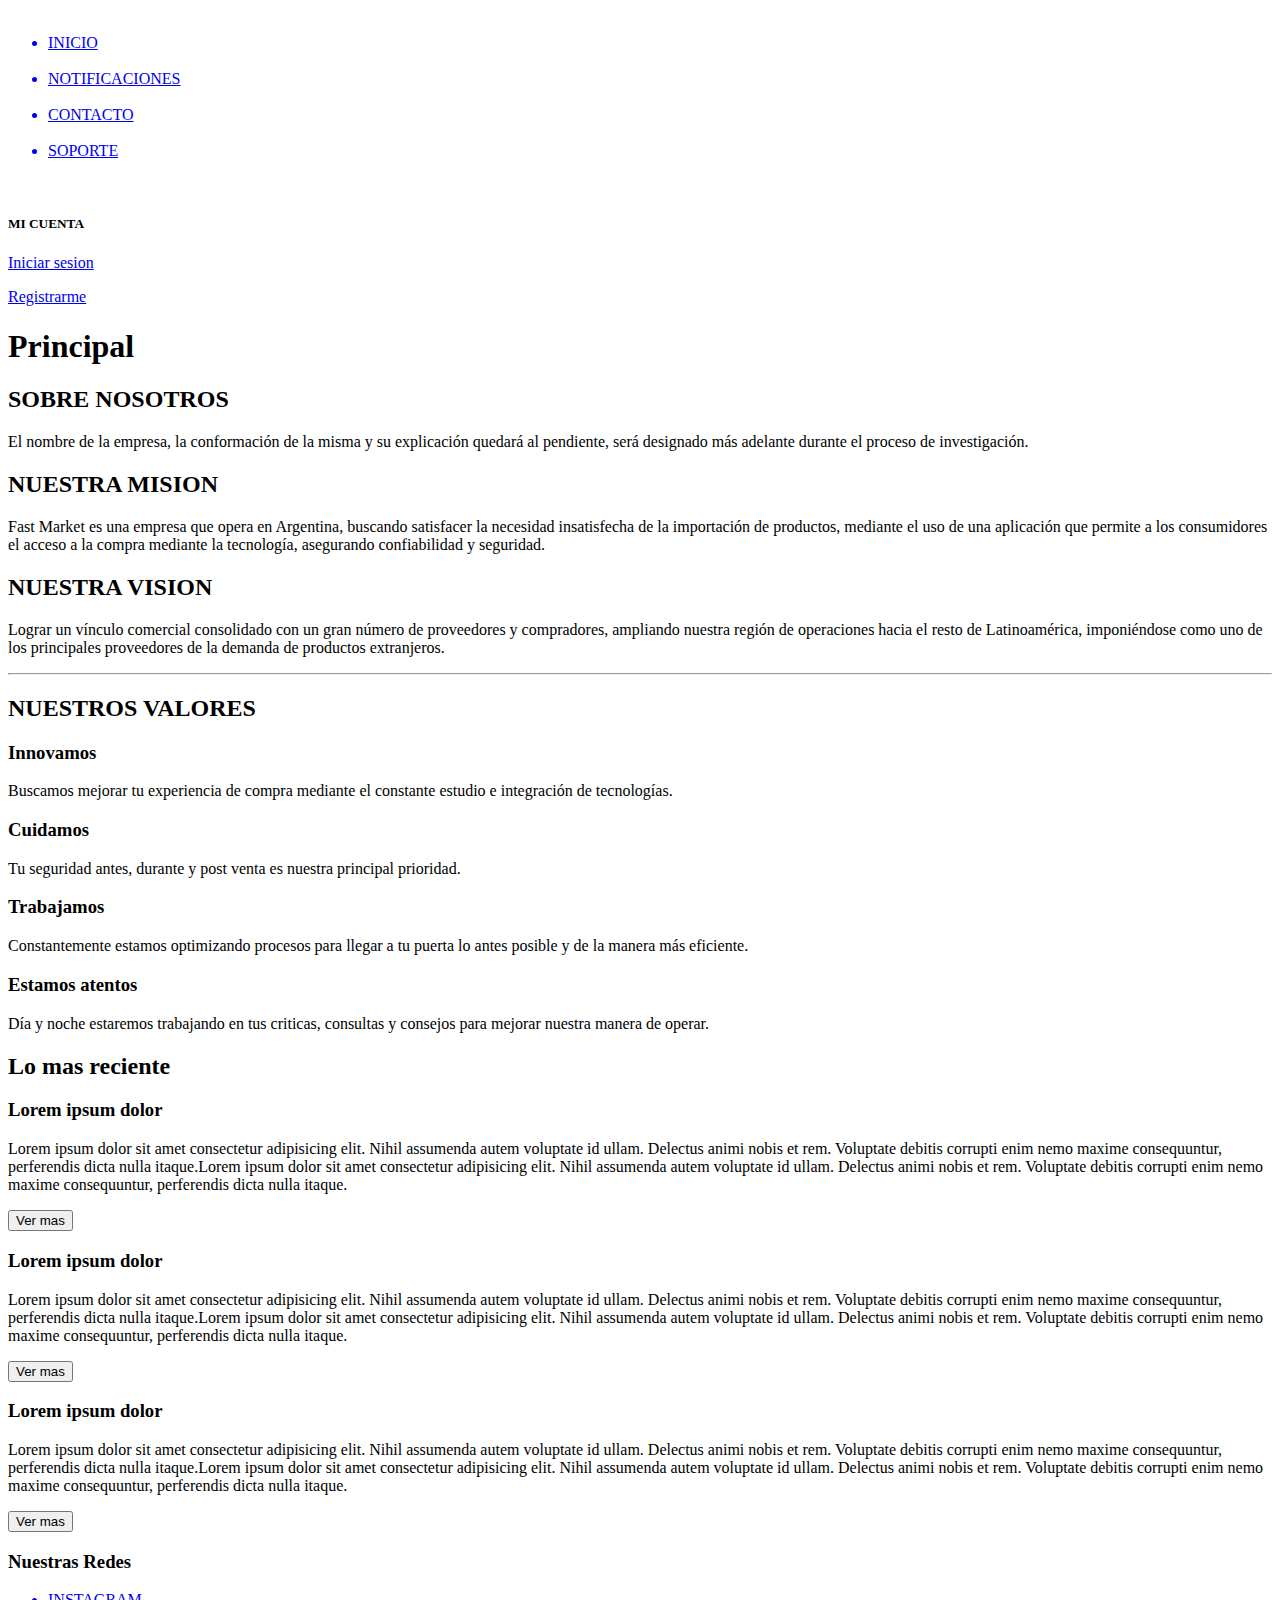
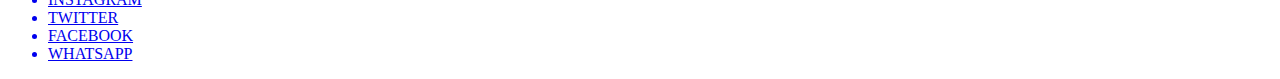
==== index.html @ 2d6827d0 "Version 1.0" ====
<!DOCTYPE html>
<html lang="en">
<head>
  <meta charset="UTF-8">
  <meta http-equiv="X-UA-Compatible" content="IE=edge">
  <meta name="viewport" content="width=device-width, initial-scale=1.0">
  <title>Bienvenido</title>
  <link rel="stylesheet" href="style.css">
</head>
<body id="grid-container">
  <nav>
    <div class="container-menu">
      <ul>
        <a href="index.html">
          <img src="./img/Vector.svg" alt="">
          <li>INICIO</li>
        </a>
        <a href="notificaciones.html">
          <img src="./img/Vector-1.svg" alt="">
          <li>NOTIFICACIONES</li>
        </a>
        <a href="contacto.html">
          <img src="./img/Vector-2.svg" alt="">
          <li>CONTACTO</li>
        </a>
        <a href="soporte.html">
          <img src="./img/Vector-3.svg" alt="">
          <li>SOPORTE</li>
        </a>
      </ul>
    </div>
    <div class="account">
      <a href="inicio-sesion.html"><img src="./img/Vector-4.svg" alt=""></a>
      <div class="account-1">
        <h5 class="display-none">MI CUENTA</h5>
        <a href="inicio-sesion.html">
          <p class="display-none">Iniciar sesion</p>
        </a>
        <a href="#">
          <p class="display-none">Registrarme</p>
        </a>
      </div>
    </div>
  </nav>
  <header><h1>Principal</h1></header>
  <main>
    <div class="flex-1">
      <h2>SOBRE NOSOTROS</h2>
      <p>El nombre de la empresa, la conformación de la misma y su explicación quedará al pendiente, será designado más adelante durante el proceso de investigación.</p>
      <h2>NUESTRA MISION</h2>
      <p>Fast Market es una empresa que opera en Argentina, buscando satisfacer la necesidad insatisfecha de la importación de productos, mediante el uso de una aplicación que permite a los consumidores el acceso a la compra mediante la tecnología, asegurando confiabilidad y seguridad.</p>
      <h2>NUESTRA VISION</h2>
      <p>Lograr un vínculo comercial consolidado con un gran número de proveedores y compradores, ampliando nuestra región de operaciones hacia el resto de Latinoamérica, imponiéndose como uno de los principales proveedores de la demanda de productos extranjeros.</p>
      <hr>
      <h2>NUESTROS VALORES</h2>
      <div class="valores-flex">
        <div><h3>Innovamos</h3><p>Buscamos mejorar tu experiencia de compra mediante el constante estudio e integración de tecnologías.</p></div>
        <div><h3>Cuidamos</h3><p>Tu seguridad antes, durante y post venta es nuestra principal prioridad.</p></div>
        <div><h3>Trabajamos</h3><p>Constantemente estamos optimizando procesos para llegar a tu puerta lo antes posible y de la manera más eficiente.</p></div>
        <div><h3>Estamos atentos</h3><p>Día y noche estaremos trabajando en tus criticas, consultas y consejos para mejorar nuestra manera de operar.</p></div>
      </div>
    </div>
  </main>
  <aside>
    <h2>Lo mas reciente</h2>
    <div class="news">
      <h3>Lorem ipsum dolor</h3>
      <p>Lorem ipsum dolor sit amet consectetur adipisicing elit. Nihil assumenda autem voluptate id ullam. Delectus animi nobis et rem. Voluptate debitis corrupti enim nemo maxime consequuntur, perferendis dicta nulla itaque.Lorem ipsum dolor sit amet consectetur adipisicing elit. Nihil assumenda autem voluptate id ullam. Delectus animi nobis et rem. Voluptate debitis corrupti enim nemo maxime consequuntur, perferendis dicta nulla itaque.</p>
      <button>Ver mas</button>
    </div>
    <div class="news">
      <h3>Lorem ipsum dolor</h3>
      <p>Lorem ipsum dolor sit amet consectetur adipisicing elit. Nihil assumenda autem voluptate id ullam. Delectus animi nobis et rem. Voluptate debitis corrupti enim nemo maxime consequuntur, perferendis dicta nulla itaque.Lorem ipsum dolor sit amet consectetur adipisicing elit. Nihil assumenda autem voluptate id ullam. Delectus animi nobis et rem. Voluptate debitis corrupti enim nemo maxime consequuntur, perferendis dicta nulla itaque.</p>
      <button>Ver mas</button>
    </div>
    <div class="news">
      <h3>Lorem ipsum dolor</h3>
      <p>Lorem ipsum dolor sit amet consectetur adipisicing elit. Nihil assumenda autem voluptate id ullam. Delectus animi nobis et rem. Voluptate debitis corrupti enim nemo maxime consequuntur, perferendis dicta nulla itaque.Lorem ipsum dolor sit amet consectetur adipisicing elit. Nihil assumenda autem voluptate id ullam. Delectus animi nobis et rem. Voluptate debitis corrupti enim nemo maxime consequuntur, perferendis dicta nulla itaque.</p>
      <button>Ver mas</button>
    </div>
  </aside>
  <footer>
    <h3>Nuestras Redes</h3>
    <ul>
      <a href="#">
        <li>INSTAGRAM</li>
      </a><a href="#">
        <li>TWITTER</li>
      </a><a href="#">
        <li>FACEBOOK</li>
      </a><a href="#">
        <li>WHATSAPP</li>
      </a>
    </ul>
  </footer>
</body>
</html>
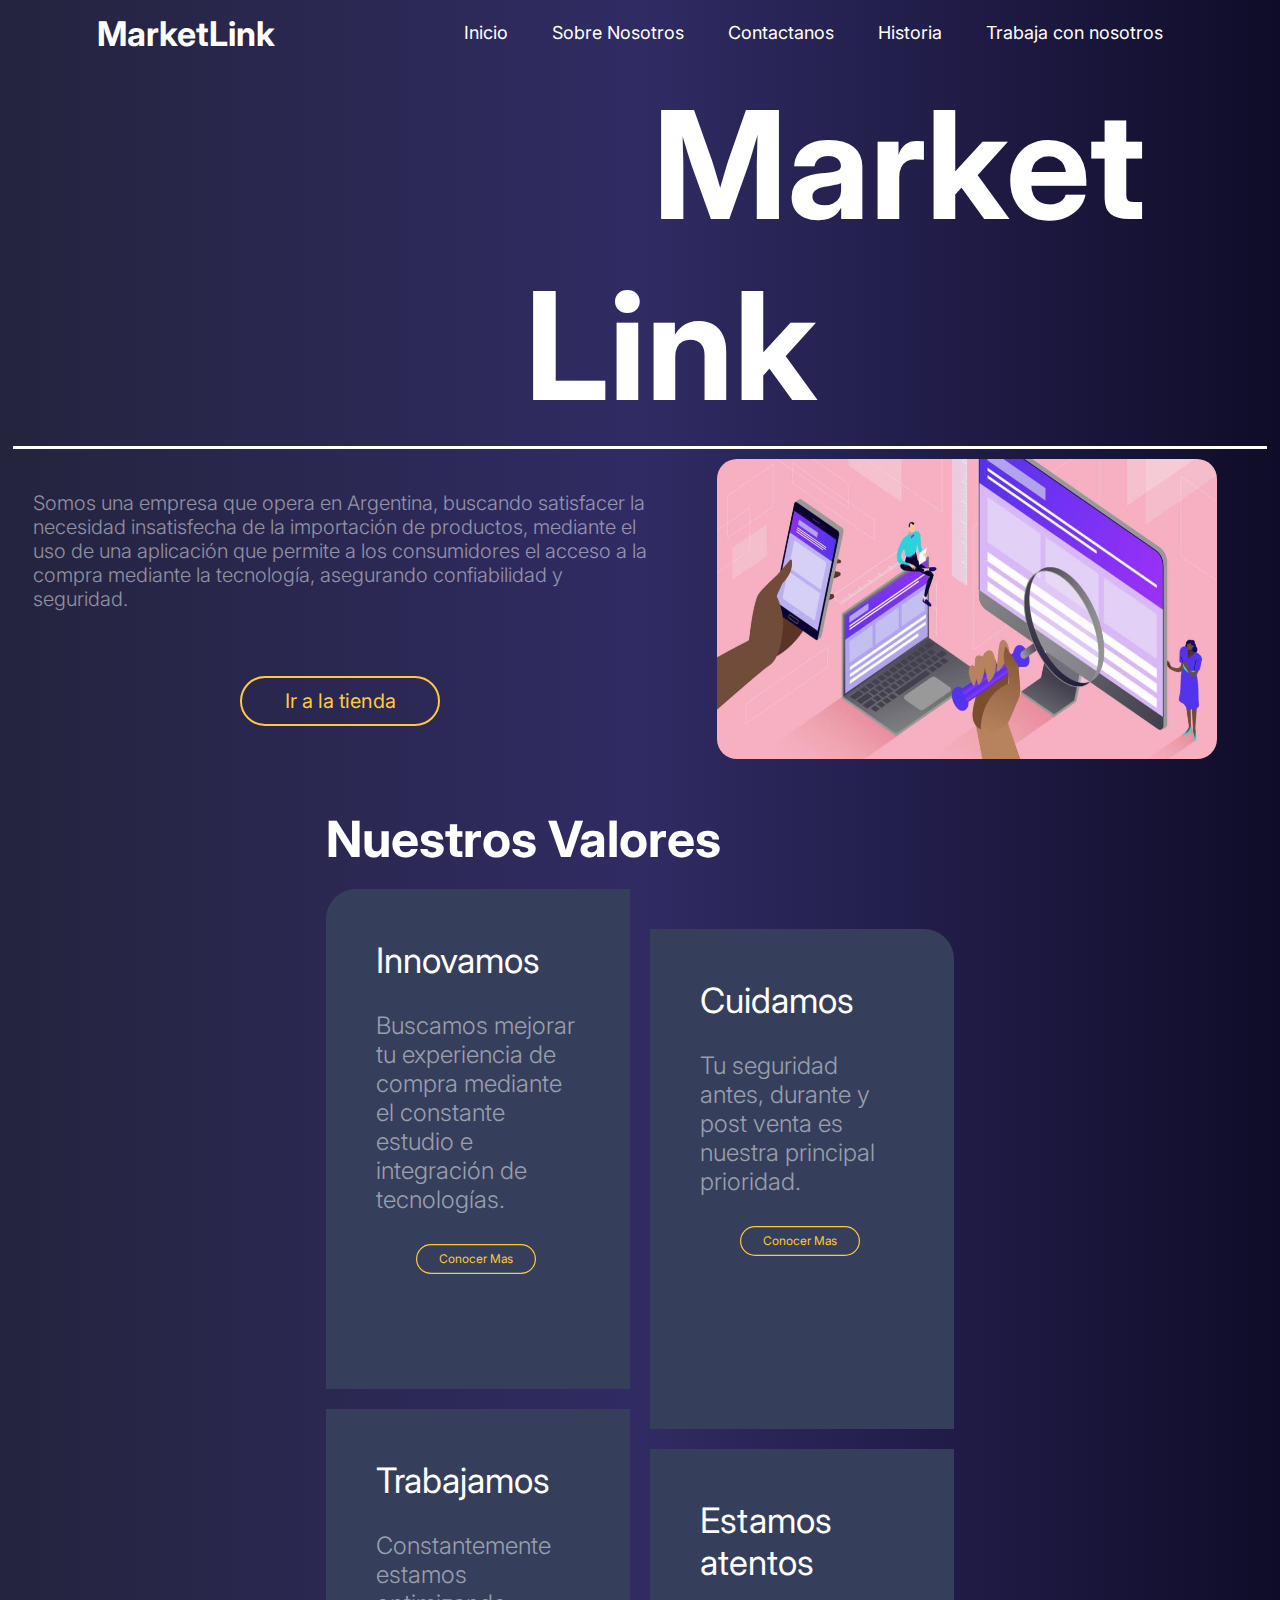
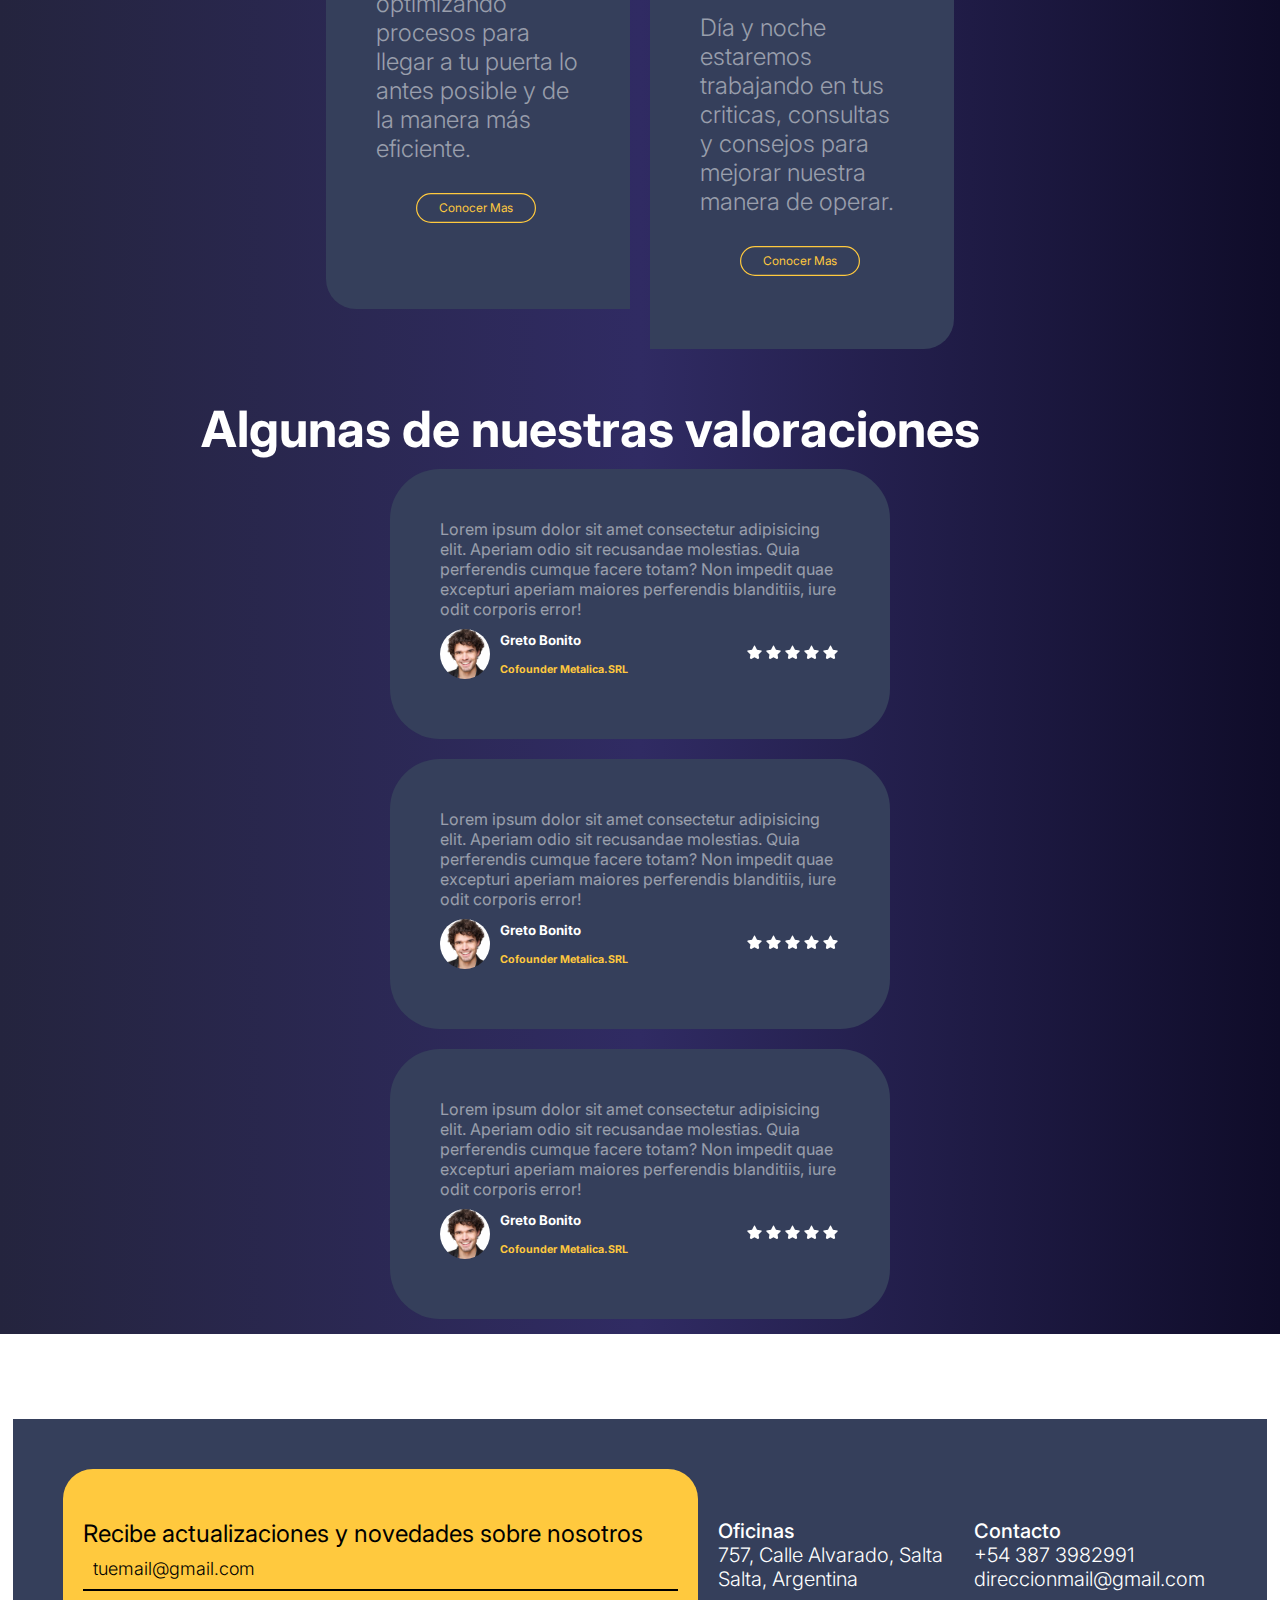
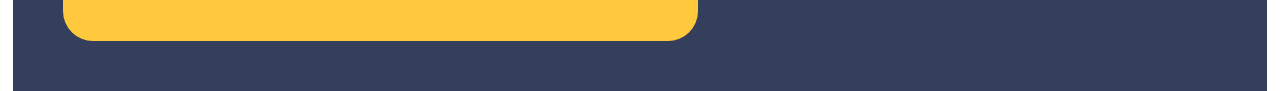
==== commit 3b62cde0: "Version 2.0" ====
--- a/index.html
+++ b/index.html
@@ -4,94 +4,121 @@
   <meta charset="UTF-8">
   <meta http-equiv="X-UA-Compatible" content="IE=edge">
   <meta name="viewport" content="width=device-width, initial-scale=1.0">
-  <title>Bienvenido</title>
-  <link rel="stylesheet" href="style.css">
+  <title>MarketLink</title>
+
+  <!-- Linkeando Stylesheet de boostrap -->
+  <link href="https://cdn.jsdelivr.net/npm/bootstrap@5.2.0-beta1/dist/css/bootstrap.min.css" rel="stylesheet" integrity="sha384-0evHe/X+R7YkIZDRvuzKMRqM+OrBnVFBL6DOitfPri4tjfHxaWutUpFmBp4vmVor" crossorigin="anonymous">
+  <link rel="stylesheet" href="https://cdnjs.cloudflare.com/ajax/libs/animate.css/4.1.1/animate.min.css"/>
+  <link rel="stylesheet" href="./css/style.css">
 </head>
-<body id="grid-container">
-  <nav>
-    <div class="container-menu">
+<body>
+  <div id="bg-gradient">
+      <header>
+      <h3>MarketLink</h3>
+      <ul class="navBar">
+        <a href="index.html">Inicio</a>
+        <a href="#">Sobre Nosotros</a>
+        <a href="./html/contacto.html">Contactanos</a>
+        <a href="#">Historia</a>
+        <a href="#">Trabaja con nosotros</a>
+      </ul>
+    </header>
+    <main>
+      <h1 class="animate__slideInLeft tittle-1">Market</h1>
+      <h1 class="animate__slideInLeft tittle-2">Link</h1>
+      <hr>
+      <section class="hero-1">
+        <h3>Somos una empresa que opera en Argentina, buscando satisfacer la necesidad insatisfecha de la importación de productos, mediante el uso de una aplicación que permite a los consumidores el acceso a la compra mediante la tecnología, asegurando confiabilidad y seguridad.</h3> 
+        <img src="./img/hero1img.jpg" alt="HeroImage">
+        <button class="button-1">Ir a la tienda</button>
+      </section>
+      <section class="hero-2">
+        <h2>
+          Nuestros Valores
+        </h2>
+        <div class="card">
+          <h3>Innovamos</h3>
+          <p>Buscamos mejorar tu experiencia de compra mediante el constante estudio e integración de tecnologías.</p>
+          <button class="button-1 bt2">Conocer Mas</button>
+        </div>
+        <div class="card1">
+          <h3>Cuidamos</h3>
+          <p>Tu seguridad antes, durante y post venta es nuestra principal prioridad.</p>
+          <button class="button-1 bt2">Conocer Mas</button>
+        </div>
+        <div class="card2">
+          <h3>Trabajamos</h3>
+          <p>Constantemente estamos optimizando procesos para llegar a tu puerta lo antes posible y de la manera más eficiente.</p>
+          <button class="button-1 bt2">Conocer Mas</button>
+        </div>
+        <div class="card3">
+          <h3>Estamos atentos</h3>
+          <p>Día y noche estaremos trabajando en tus criticas, consultas y consejos para mejorar nuestra manera de operar.</p>
+          <button class="button-1 bt2">Conocer Mas</button>
+        </div>
+      </section>
+      <section class="hero-3">
+        <h2>Algunas de nuestras valoraciones</h2>
+        <div id="flex-container1">
+          <div class="valoracion">
+            <p>Lorem ipsum dolor sit amet consectetur adipisicing elit. Aperiam odio sit recusandae molestias. Quia perferendis cumque facere totam? Non impedit quae excepturi aperiam maiores perferendis blanditiis, iure odit corporis error!</p>
+            <div class="name">
+              <img src="./img/profileimg.jpg" alt="">
+              <h5>Greto Bonito</h5>
+              <h6>Cofounder Metalica.SRL</h6>
+              <ul class="stars">
+              <img src="./img/starts.svg" alt=""><img src="./img/starts.svg" alt=""><img src="./img/starts.svg" alt=""><img src="./img/starts.svg" alt=""><img src="./img/starts.svg" alt="">
+              </ul>
+            </div>
+            
+          </div>
+          <div class="valoracion">
+            <p>Lorem ipsum dolor sit amet consectetur adipisicing elit. Aperiam odio sit recusandae molestias. Quia perferendis cumque facere totam? Non impedit quae excepturi aperiam maiores perferendis blanditiis, iure odit corporis error!</p>
+            <div class="name">
+              <img src="./img/profileimg.jpg" alt="">
+              <h5>Greto Bonito</h5>
+              <h6>Cofounder Metalica.SRL</h6>
+              <ul class="stars">
+                <img src="./img/starts.svg" alt=""><img src="./img/starts.svg" alt=""><img src="./img/starts.svg" alt=""><img src="./img/starts.svg" alt=""><img src="./img/starts.svg" alt="">
+              </ul>
+            </div>
+          </div>
+          <div class="valoracion">
+            <p>Lorem ipsum dolor sit amet consectetur adipisicing elit. Aperiam odio sit recusandae molestias. Quia perferendis cumque facere totam? Non impedit quae excepturi aperiam maiores perferendis blanditiis, iure odit corporis error!</p>
+            <div class="name">
+              <img src="./img/profileimg.jpg" alt="">
+              <h5>Greto Bonito</h5>
+              <h6>Cofounder Metalica.SRL</h6>
+              <ul class="stars">
+                <img src="./img/starts.svg" alt=""><img src="./img/starts.svg" alt=""><img src="./img/starts.svg" alt=""><img src="./img/starts.svg" alt=""><img src="./img/starts.svg" alt="">
+              </ul>
+            </div>
+          </div>
+          
+        </div>
+      </section>
+    </main>
+    <footer>
+      <div>
+        <h4>Recibe actualizaciones y novedades sobre nosotros</h4>
+        <input type="email" name="" id="" placeholder="tuemail@gmail.com">
+      </div>
       <ul>
-        <a href="index.html">
-          <img src="./img/Vector.svg" alt="">
-          <li>INICIO</li>
-        </a>
-        <a href="notificaciones.html">
-          <img src="./img/Vector-1.svg" alt="">
-          <li>NOTIFICACIONES</li>
-        </a>
-        <a href="contacto.html">
-          <img src="./img/Vector-2.svg" alt="">
-          <li>CONTACTO</li>
-        </a>
-        <a href="soporte.html">
-          <img src="./img/Vector-3.svg" alt="">
-          <li>SOPORTE</li>
-        </a>
+        <h6>Oficinas</h6>
+        <li>757, Calle Alvarado, Salta</li>
+        <li>Salta, Argentina</li>
       </ul>
-    </div>
-    <div class="account">
-      <a href="inicio-sesion.html"><img src="./img/Vector-4.svg" alt=""></a>
-      <div class="account-1">
-        <h5 class="display-none">MI CUENTA</h5>
-        <a href="inicio-sesion.html">
-          <p class="display-none">Iniciar sesion</p>
-        </a>
-        <a href="#">
-          <p class="display-none">Registrarme</p>
-        </a>
-      </div>
-    </div>
-  </nav>
-  <header><h1>Principal</h1></header>
-  <main>
-    <div class="flex-1">
-      <h2>SOBRE NOSOTROS</h2>
-      <p>El nombre de la empresa, la conformación de la misma y su explicación quedará al pendiente, será designado más adelante durante el proceso de investigación.</p>
-      <h2>NUESTRA MISION</h2>
-      <p>Fast Market es una empresa que opera en Argentina, buscando satisfacer la necesidad insatisfecha de la importación de productos, mediante el uso de una aplicación que permite a los consumidores el acceso a la compra mediante la tecnología, asegurando confiabilidad y seguridad.</p>
-      <h2>NUESTRA VISION</h2>
-      <p>Lograr un vínculo comercial consolidado con un gran número de proveedores y compradores, ampliando nuestra región de operaciones hacia el resto de Latinoamérica, imponiéndose como uno de los principales proveedores de la demanda de productos extranjeros.</p>
-      <hr>
-      <h2>NUESTROS VALORES</h2>
-      <div class="valores-flex">
-        <div><h3>Innovamos</h3><p>Buscamos mejorar tu experiencia de compra mediante el constante estudio e integración de tecnologías.</p></div>
-        <div><h3>Cuidamos</h3><p>Tu seguridad antes, durante y post venta es nuestra principal prioridad.</p></div>
-        <div><h3>Trabajamos</h3><p>Constantemente estamos optimizando procesos para llegar a tu puerta lo antes posible y de la manera más eficiente.</p></div>
-        <div><h3>Estamos atentos</h3><p>Día y noche estaremos trabajando en tus criticas, consultas y consejos para mejorar nuestra manera de operar.</p></div>
-      </div>
-    </div>
-  </main>
-  <aside>
-    <h2>Lo mas reciente</h2>
-    <div class="news">
-      <h3>Lorem ipsum dolor</h3>
-      <p>Lorem ipsum dolor sit amet consectetur adipisicing elit. Nihil assumenda autem voluptate id ullam. Delectus animi nobis et rem. Voluptate debitis corrupti enim nemo maxime consequuntur, perferendis dicta nulla itaque.Lorem ipsum dolor sit amet consectetur adipisicing elit. Nihil assumenda autem voluptate id ullam. Delectus animi nobis et rem. Voluptate debitis corrupti enim nemo maxime consequuntur, perferendis dicta nulla itaque.</p>
-      <button>Ver mas</button>
-    </div>
-    <div class="news">
-      <h3>Lorem ipsum dolor</h3>
-      <p>Lorem ipsum dolor sit amet consectetur adipisicing elit. Nihil assumenda autem voluptate id ullam. Delectus animi nobis et rem. Voluptate debitis corrupti enim nemo maxime consequuntur, perferendis dicta nulla itaque.Lorem ipsum dolor sit amet consectetur adipisicing elit. Nihil assumenda autem voluptate id ullam. Delectus animi nobis et rem. Voluptate debitis corrupti enim nemo maxime consequuntur, perferendis dicta nulla itaque.</p>
-      <button>Ver mas</button>
-    </div>
-    <div class="news">
-      <h3>Lorem ipsum dolor</h3>
-      <p>Lorem ipsum dolor sit amet consectetur adipisicing elit. Nihil assumenda autem voluptate id ullam. Delectus animi nobis et rem. Voluptate debitis corrupti enim nemo maxime consequuntur, perferendis dicta nulla itaque.Lorem ipsum dolor sit amet consectetur adipisicing elit. Nihil assumenda autem voluptate id ullam. Delectus animi nobis et rem. Voluptate debitis corrupti enim nemo maxime consequuntur, perferendis dicta nulla itaque.</p>
-      <button>Ver mas</button>
-    </div>
-  </aside>
-  <footer>
-    <h3>Nuestras Redes</h3>
-    <ul>
-      <a href="#">
-        <li>INSTAGRAM</li>
-      </a><a href="#">
-        <li>TWITTER</li>
-      </a><a href="#">
-        <li>FACEBOOK</li>
-      </a><a href="#">
-        <li>WHATSAPP</li>
-      </a>
-    </ul>
-  </footer>
+      <ul>
+        <h6>Contacto</h6>
+        <li>+54 387 3982991</li>
+        <li>direccionmail@gmail.com</li>
+      </ul>
+    </footer>
+  </div>
+  
+  
+
+  <!-- Linkeo js de boostrap -->
+  <script src="https://cdn.jsdelivr.net/npm/bootstrap@5.2.0-beta1/dist/js/bootstrap.bundle.min.js" integrity="sha384-pprn3073KE6tl6bjs2QrFaJGz5/SUsLqktiwsUTF55Jfv3qYSDhgCecCxMW52nD2" crossorigin="anonymous"></script>
 </body>
 </html>--- a/css/style.css
+++ b/css/style.css
@@ -0,0 +1,362 @@
+@import url('https://fonts.googleapis.com/css2?family=Inter:wght@200;300;400;500;600;700;800&display=swap');
+
+* {
+  padding: 0;
+  margin: 0;
+  box-sizing: border-box;
+  font-family: 'Inter';
+}
+#bg-gradient {
+  position: absolute;
+  padding: 1%;
+  background: #0f0c29;
+  background: -webkit-linear-gradient(to right, #24243e, #302b63, #0f0c29);
+  background: linear-gradient(to right, #24243e, #302b63, #0f0c29);
+  width: 100%;
+  z-index: -2;
+  height: 326%;
+}
+#bg-gradient1 {
+  position: absolute;
+  padding: 1%;
+  background: #0f0c29;
+  background: -webkit-linear-gradient(to right, #24243e, #302b63, #0f0c29);
+  background: linear-gradient(to right, #24243e, #302b63, #0f0c29);
+  width: 100%;
+  z-index: -2;
+  height: 100%;
+}
+header > h3 {
+  color: #fff;
+  font-size: 34px;
+}
+header {
+  display: flex;
+  width: 100%;
+  justify-content: space-around;
+  align-items: center;
+  margin-bottom: 20px;
+}
+header ul a {
+  color: #fff;
+  text-decoration: none;
+  font-weight: 400;
+  font-size: 18px;
+  line-height: 100%;
+  margin: 0 20px;
+  position: relative;
+  transition: 0.5s ease-out;
+}
+header ul a::before {
+  position: absolute;
+  content: "";
+  height: 150%;
+  width: 0;
+  background-color: #FFC93E;
+  transition: 0.5s ease-out;
+  z-index: -1;
+  left: -5%;
+  top: -25%;
+}
+header ul a:hover::before {
+  width: 110%;
+  color: #000;
+}
+header ul a:hover {
+  color: #000;
+}
+h1 {
+  position: relative;
+  color: #fff;
+  font-weight: 700;
+  font-size: 150px;
+  animation: 1s ease-out;
+  width: fit-content;
+}
+.tittle-1 {
+  left: 50vw;
+}
+.tittle-2 {
+  left: 40vw;
+  animation-delay: 0.1s;
+}
+.hero-1 h3 {
+  color: rgba(255, 255, 255, 0.5);
+  font-size: 20px;
+  text-align: center;
+  display: inline-block;
+  grid-area: h3;
+  text-align: left;
+  margin: 0 20px;
+  font-weight: 300;
+}
+.hero-1 {
+  display: grid;
+  grid-template-areas: 
+  "h3 img"
+  "boton img";
+  align-items: center;
+  justify-items: center;
+}
+.hero-1 > img {
+  height: 300px;
+  border-radius: 20px;
+  width: 500px;
+  margin: 0 50px;
+  grid-area: img;
+}
+.button-1 {
+  background-color: transparent;
+  border: #FFC93E solid 2px;
+  border-radius: 25px;
+  color: #FFC93E;
+  height: 50px;
+  width: 200px;
+  font-size: 20px;
+  grid-area: boton;
+  position: relative;
+  transition: 0.5s ease-out;
+}
+.button-1:hover {
+  color: #000;
+  border: none;
+}
+.button-1::after {
+  background-color: #FFC93E;
+  content: "";
+  height: 100%;
+  width: 0;
+  position: absolute;
+  top: 0;
+  left: 0;
+  border-radius: 25px;
+  transition: 0.5s ease-out;
+  z-index: -1;
+}
+.button-1:hover::after {
+  width: 100%;
+}
+.hero-2 {
+  width: 50%;
+  margin: 50px auto;
+  color: #fff;
+  display: grid;
+  grid-template-areas: 
+  "h2 h2"
+  "card card1"
+  "card2 card3";
+  grid-template-columns: 1fr 1fr;
+  grid-template-rows: auto auto auto;
+  grid-gap: 20px;
+  position: relative;
+}
+.hero-2 > div {
+  padding: 50px;
+  height: 500px;
+  background-color: #353F5B;
+}
+.hero-2 h2 {
+  font-size: 50px;
+  grid-area: h2;
+}
+hr {
+  height: 3px;
+  background-color: #fff;
+  border: none;
+  margin: 10px 0;
+}
+.card {
+  grid-area: card;
+  border-radius: 30px 0 0 0;
+}
+.card1 {
+  grid-area: card1;
+  border-radius: 0 30px 0 0;
+  position: absolute;
+  top: 40px;
+}
+.card2 {
+  grid-area: card2;
+  border-radius: 0 0 0 30px;
+}
+.card3 {
+  grid-area: card3;
+  border-radius: 0 0 30px 0;
+  position: absolute;
+  top: 40px;
+}
+.hero-2 h3 {
+  font-size: 35px;
+  font-weight: 400;
+}
+.h22 {
+  color: #fff;
+  font-size: 40px;
+  font-weight: 400;
+  margin: 0 50px;
+}
+.hero-2 p {
+  margin-top: 30px;
+  font-size: 24px;
+  color: rgba(255, 255, 255, 0.5);
+  font-weight: 300;
+}
+.bt2 {
+  position: relative;
+  margin: 20px 0;
+  transform: scale(0.6);
+}
+.hero-3 {
+  margin: 90px auto;
+  width: 70%;
+}
+.hero-3 h2 {
+  font-size: 50px;
+  color: #fff;
+}
+#flex-container1 {
+  display: flex;
+  flex-direction: row;
+  flex-wrap: wrap;
+  justify-content: space-around;
+  position: relative;
+}
+.valoracion {
+  padding: 50px;
+  width: 500px;
+  border-radius: 50px;
+  background-color: #353F5B;
+  color: rgba(255, 255, 255, 0.5);
+  margin: 10px 0;
+  transition: 0.5s;
+}
+.valoracion:hover {
+  box-shadow: 0px 5px 50px #353F5B;
+}
+.name {
+  margin: 10px 0;
+  width: 100%;
+  display: grid;
+  grid-template-areas: 
+  "img h5 ul"
+  "img h6 ul";
+  grid-template-columns: 50px auto;
+  grid-gap: 10px;
+  align-items: center;
+  justify-items: start;
+}
+.name img {
+  height: 50px;
+  border-radius: 50%;
+  grid-area: img;
+}
+.name h5 {
+  grid-area: h5;
+  color: #fff;
+}
+.name h6 {
+  grid-area: h6;
+  color: #FFC93E;
+}
+.name ul {
+  grid-area: ul;
+  justify-self: end;
+}
+.name ul img {
+  height: 15px;
+  margin: 0 2px;
+}
+footer {
+  display: grid;
+  grid-template-columns: 55% auto auto;
+  grid-gap: 20px;
+  grid-template-areas: "div ul1 ul2";
+  background-color: #353F5B;
+  padding: 50px;
+  width: 100%;
+  align-items: center;
+}
+footer div {
+  background-color: #FFC93E;
+  grid-area: div;
+  border-radius: 30px;
+  padding: 50px 20px;
+}
+footer ul {
+  list-style: none;
+  color: white;
+}
+footer h6 {
+  font-size: 20px;
+  font-weight: 500;
+}
+footer li {
+  font-size: 20px;
+  font-weight: 300;
+}
+footer h4 {
+  font-size: 24px;
+  font-weight: 400;
+}
+footer input {
+  border: none;
+  border-bottom: solid 2px #000;
+  background-color: transparent;
+  font-size: 18px;
+  padding: 10px;
+  width: 100%;
+}
+footer input::placeholder {
+  color: #000;
+  font-weight: 300;
+}
+form {
+  color: #fff;
+  width: 60%;
+  margin: 50px auto;
+}
+
+@media screen and (max-width: 475px) {
+  #bg-gradient {
+    width: 100vw;
+    height: 437%;
+  }
+  #bg-gradient1 {
+    height: 143%;
+  }
+  header ul {
+    display: flex;
+    flex-direction: column;
+  }
+  header ul a {
+    margin: 10px 0;
+  }
+  h1 {
+    font-size: 50px;
+  }
+  .hero-1 img {
+    display: none;
+  }
+  .button-1 {
+    margin: 20px 0;
+  }
+  .hero-2 {
+    display: flex;
+    flex-direction: column;
+    width: 80%;
+    height: auto;
+  }
+  .hero-2 > div {
+    height: auto;
+  }
+  .card2 {
+    display: none;
+  }
+  .card3 {
+    display: none;
+  }
+  footer {
+    display: flex;
+    flex-direction: column;
+  }
+}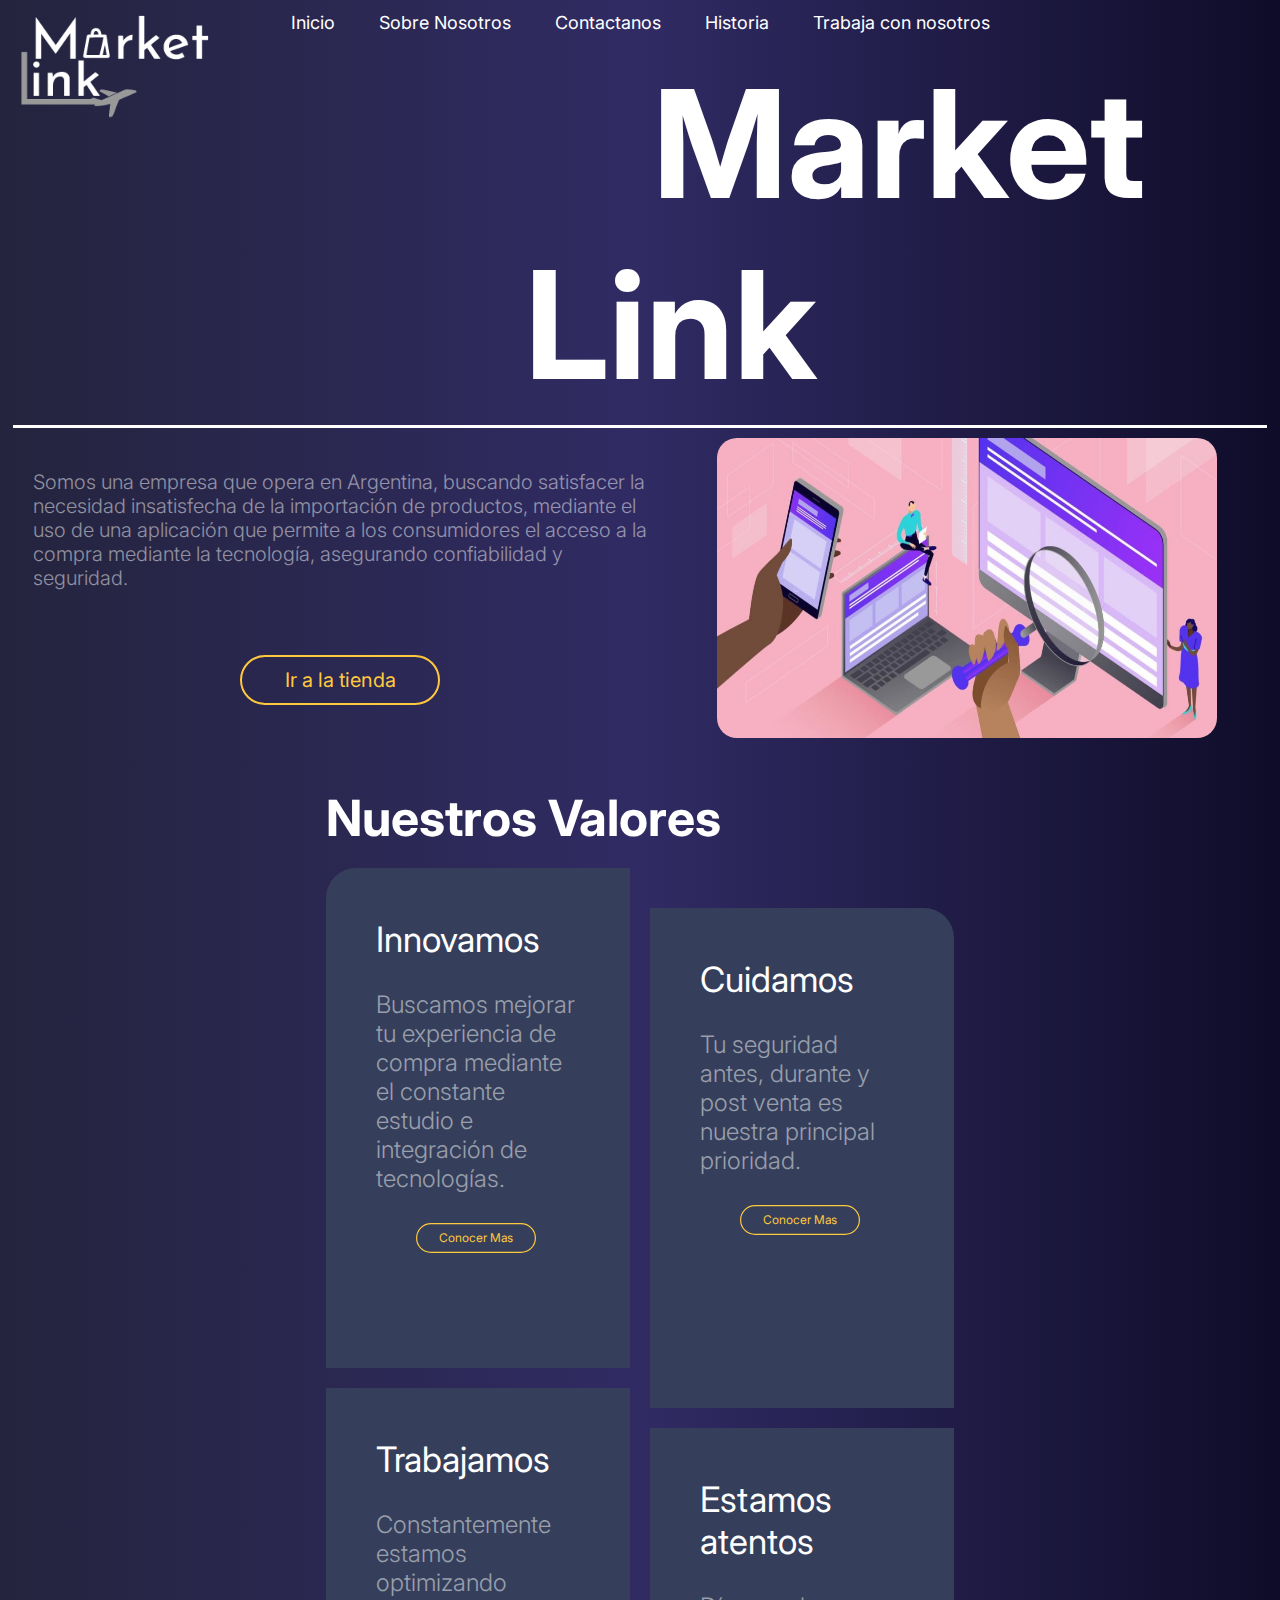
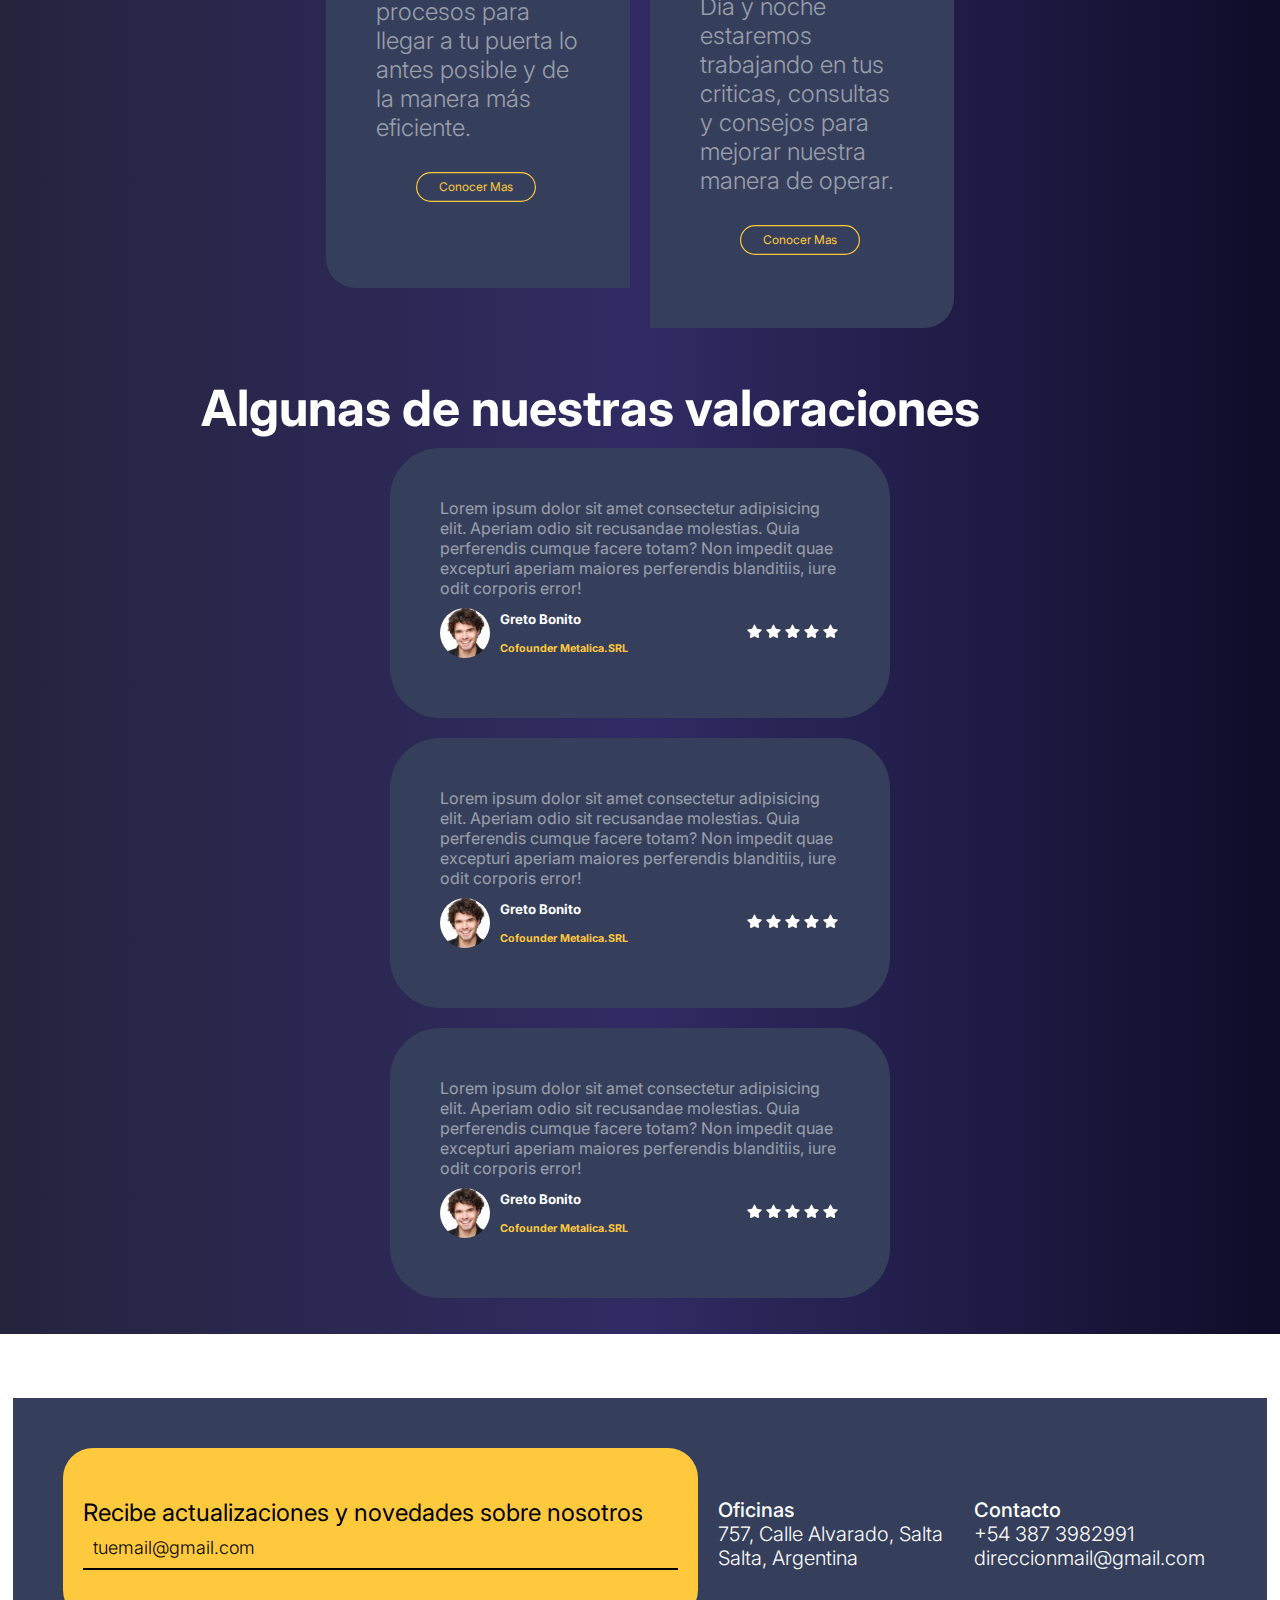
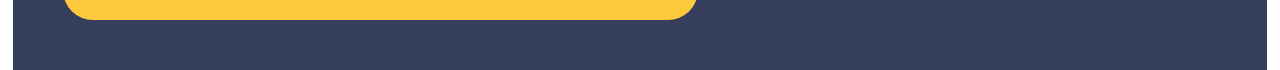
==== commit 3b90433f: "Version 2.0 del proyecto" ====
--- a/index.html
+++ b/index.html
@@ -14,7 +14,7 @@
 <body>
   <div id="bg-gradient">
       <header>
-      <h3>MarketLink</h3>
+      <img src="./img/logotipoclaro.png" alt="Logo">
       <ul class="navBar">
         <a href="index.html">Inicio</a>
         <a href="#">Sobre Nosotros</a>
--- a/css/style.css
+++ b/css/style.css
@@ -36,6 +36,13 @@
   justify-content: space-around;
   align-items: center;
   margin-bottom: 20px;
+  position: relative;
+}
+header img {
+  height: 200px;
+  position: absolute;
+  left: 0;
+  top: -50px;
 }
 header ul a {
   color: #fff;
